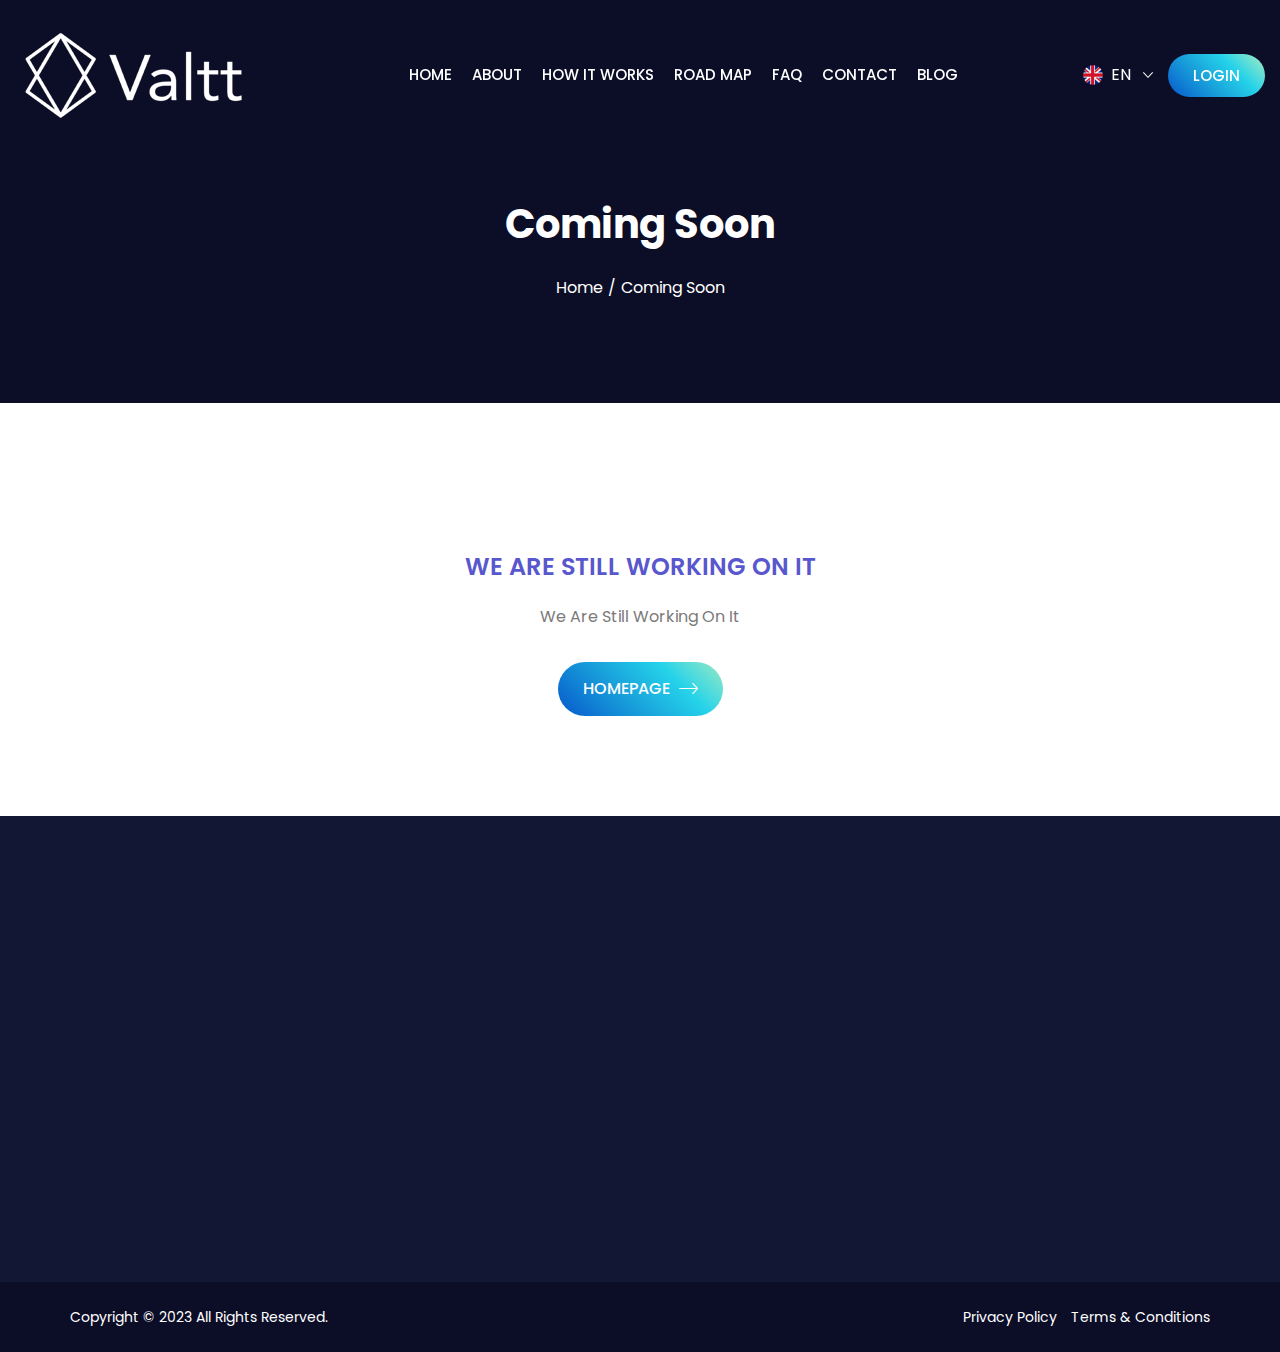
==== comingsoon.html @ 5f9b5ad6 "Add files via upload" ====
<!DOCTYPE html>
<html lang="en">

<head>
  <!-- Meta -->
  <meta charset="utf-8">
  <meta http-equiv="X-UA-Compatible" content="IE=edge">
  <meta name="viewport" content="width=device-width, initial-scale=1">
  <meta name="description" content="VALTT" />
  <!-- SITE TITLE -->
  <title>VALTT</title>
  <!-- Favicon Icon -->
  <link rel="shortcut icon" type="image/x-icon" href="assets/image/image1.png">
  <!-- Animation CSS -->
  <link rel="stylesheet" href="assets/css/animate.css">
  <!-- Latest Bootstrap min CSS -->
  <link rel="stylesheet" href="assets/bootstrap/css/bootstrap.min.css">
  <!-- Google Font -->
  <link href="https://fonts.googleapis.com/css?family=Poppins:100,200,300,400,500,600,700,800,900" rel="stylesheet">
  <!-- Font Awesome CSS -->
  <link rel="stylesheet" href="assets/css/font-awesome.min.css">
  <!-- ionicons CSS -->
  <link rel="stylesheet" href="assets/css/ionicons.min.css">
  <!-- cryptocoins CSS -->
  <link rel="stylesheet" href="assets/css/cryptocoins.css">
  <!--- owl carousel CSS-->
  <link rel="stylesheet" href="assets/owlcarousel/css/owl.carousel.min.css">
  <link rel="stylesheet" href="assets/owlcarousel/css/owl.theme.default.min.css">
  <!-- Style CSS -->
  <link rel="stylesheet" href="assets/css/style.css">
  <link rel="stylesheet" href="assets/css/responsive.css">
  <!-- Color CSS -->
  <link id="layoutstyle" rel="stylesheet" href="assets/color/theme.css">
</head>

<body class="v_light_dark" data-spy="scroll" data-offset="110">

  <!-- START LOADER -->
  <div id="loader-wrapper">
    <div id="loading-center-absolute">
      <div class="object" id="object_four"></div>
      <div class="object" id="object_three"></div>
      <div class="object" id="object_two"></div>
      <div class="object" id="object_one"></div>
    </div>
    <div class="loader-section section-left"></div>
    <div class="loader-section section-right"></div>

  </div>
  <!-- END LOADER -->

  <!-- START HEADER -->
  <header class="header_wrap fixed-top">
    <div class="container-fluid">
      <nav class="navbar navbar-expand-lg">
        <a class="navbar-brand page-scroll animation" href="index.html" data-animation="fadeInDown"
          data-animation-delay="1s">
          <img class="logo_light" src="assets/image/image.png" alt="logo" />
          <img class="logo_dark" src="assets/image/image.png" alt="logo" />
        </a>
        <button class="navbar-toggler animation" type="button" data-toggle="collapse"
          data-target="#navbarSupportedContent" aria-controls="navbarSupportedContent" aria-expanded="false"
          aria-label="Toggle navigation" data-animation="fadeInDown" data-animation-delay="1.1s">
          <span class="ion-android-menu"></span>
        </button>
        <div class="collapse navbar-collapse" id="navbarSupportedContent">
          <ul class="navbar-nav m-auto">
            <li class="animation" data-animation="fadeInDown" data-animation-delay="1.2s"><a
                class="nav-link page-scroll nav_item" href="index.html">Home</a></li>
            <li class="animation" data-animation="fadeInDown" data-animation-delay="1.4s"><a
                class="nav-link page-scroll nav_item" href="index.html#about">About</a></li>
            <li class="animation" data-animation="fadeInDown" data-animation-delay="1.3s"><a
                class="nav-link page-scroll nav_item" href="index.html#how_it_works">How it works</a></li>
            <li class="animation" data-animation="fadeInDown" data-animation-delay="1.5s"><a
                class="nav-link page-scroll nav_item" href="index.html#roadmap">Road Map</a></li>
            <li class="animation" data-animation="fadeInDown" data-animation-delay="1.6s"><a
                class="nav-link page-scroll nav_item" href="index.html#faq">FAQ</a></li>
            <li class="animation" data-animation="fadeInDown" data-animation-delay="1.7s"><a
                class="nav-link page-scroll nav_item" href="index.html#contact">Contact</a></li>
            <li class="animation" data-animation="fadeInDown" data-animation-delay="1.8s"><a
                class="nav-link page-scroll nav_item" href="#">blog</a></li>
          </ul>
          <ul class="navbar-nav nav_btn align-items-center">
            <li class="animation" data-animation="fadeInDown" data-animation-delay="1.9s">
              <div class="lng_dropdown">
                <select name="countries" id="lng_select">
                  <option value='en' data-image="assets/images/eng.png" data-title="English">EN</option>
                  <option value='fn' data-image="assets/images/fn.png" data-title="France">ES</option>
                  <option value='us' data-image="assets/images/us.png" data-title="United States">FR</option>
                </select>
              </div>
            </li>
            <li class="animation" data-animation="fadeInDown" data-animation-delay="2s"><a
                class="btn btn-default btn-radius nav_item" href="login.html">Login</a></li>
          </ul>
        </div>
      </nav>
    </div>
  </header>
  <!-- END HEADER -->

<!-- START SECTION BANNER -->
<section class="section_breadcrumb bg_black_dark" data-z-index="1" data-parallax="scroll" data-image-src="assets/images/home_banner_bg.png">
    <div class="container">
        <div class="row">
            <div class="col-lg-12 col-md-12 col-sm-12">
                <div class="banner_text text-center">
                    <h1 class="animation" data-animation="fadeInUp" data-animation-delay="1.1s">Coming Soon</h1>
                    <ul class="breadcrumb bg-transparent justify-content-center animation m-0 p-0" data-animation="fadeInUp" data-animation-delay="1.3s"> 
                        <li><a href="index.html">Home</a> </li>
                        <li><span>Coming soon</span></li> 
                    </ul>
                </div>
            </div>
            
        </div>
    </div>
</section>
<!-- END SECTION BANNER --> 

<!-- START SECTION 404 CONTENT -->
<section>
	<div class="container">
    	<div class="row">
        	<div class="col-lg-10 offset-lg-1 text-center">
                <div class="divider small_divider"></div>
                <div class="not_found">
                    <h3 class="animation" data-animation="fadeInUp" data-animation-delay="0.4s">We Are Still Working On It</h3>
                    <p class="animation" data-animation="fadeInUp" data-animation-delay="0.6s">We Are Still Working On It</p>
                    <a href="index.html" class="btn btn-default btn-radius animation" data-animation="fadeInUp" data-animation-delay="0.8s">Homepage <i class="ion-ios-arrow-thin-right"></i></a>
                </div>
            </div>
        </div>
    </div>
</section>
<!-- END SECTION 404 CONTENT -->

  <!-- START FOOTER SECTION -->
  <footer>
    <div class="top_footer bg_light_dark" data-z-index="1" data-parallax="scroll"
      data-image-src="assets/images/footer_bg.png">
      <div class="container">
        <div class="row">
          <div class="col-lg-4 col-md-12">
            <div class="footer_logo mb-3 animation" data-animation="fadeInUp" data-animation-delay="0.2s">
              <a href="#home_section" class="page-scroll">
                <img alt="logo" src="assets/image/image.png">
              </a>
            </div>
            <div class="footer_desc">
              <p class="animation" data-animation="fadeInUp" data-animation-delay="0.4s">Lorem ipsum dolor sit amet,
                consectetur adipiscing elit,
                sed do eiusmod tempor incididunt ut labore et dolore magna aliqua. Ut enim ad minim veniam.
            </div>
          </div>
          <div class="col-lg-3 col-md-6 res_md_mt_30 res_sm_mt_20">
            <h4 class="footer_title border_title animation" data-animation="fadeInUp" data-animation-delay="0.2s">Quick Links</h4>
              <ul class="footer_link list_arrow">
                <li class="animation" data-animation="fadeInUp" data-animation-delay="0.2s"><a href="index.html">Home</a></li>
                <li class="animation" data-animation="fadeInUp" data-animation-delay="0.4s"><a href="index.html#about">About</a></li>
                <li class="animation" data-animation="fadeInUp" data-animation-delay="0.3s"><a href="index.html#how_it_works">How It Works</a></li>
                <li class="animation" data-animation="fadeInUp" data-animation-delay="0.5s"><a href="index.html#roadmap">Road Map</a></li>
                <li class="animation" data-animation="fadeInUp" data-animation-delay="0.6s"><a href="index.html#faq">FAQ</a></li>
                <li class="animation" data-animation="fadeInUp" data-animation-delay="0.7s"><a href="index.html#contact">Contact</a></li>
                <li class="animation" data-animation="fadeInUp" data-animation-delay="0.8s"><a href="#">Blog</a></li>
              </ul>
          </div>
          <div class="col-lg-5 col-md-6 res_md_mt_30 res_sm_mt_20">
            <div class="newsletter_form">
              <h4 class="footer_title border_title animation" data-animation="fadeInUp" data-animation-delay="0.2s">
                Newsletter</h4>
              <p class="animation" data-animation="fadeInUp" data-animation-delay="0.4s">By subscribing to our mailing
                list you will always be update with the latest news from us.</p>
              <form class="subscribe_form animation" data-animation="fadeInUp" data-animation-delay="0.4s">
                <input class="input-rounded" type="text" required placeholder="Enter Email Address" />
                <button type="submit" title="Subscribe" class="btn-info" name="submit" value="Submit"> Subscribe
                </button>
              </form>
            </div>
          </div>
        </div>
      </div>
    </div>
    <div class="bottom_footer">
      <div class="container">
        <div class="row">
          <div class="col-md-6">
            <p class="copyright">Copyright &copy; 2023 All Rights Reserved.</p>
          </div>
          <div class="col-md-6">
            <ul class="list_none footer_menu">
              <li><a href="#">Privacy Policy</a></li>
              <li><a href="#">Terms & Conditions</a></li>
            </ul>
          </div>
        </div>
      </div>
    </div>
  </footer>
  <!-- END FOOTER SECTION -->




  <a href="#" class="scrollup btn-default"><i class="ion-ios-arrow-up"></i></a>

  <!-- Latest jQuery -->
  <script src="assets/js/jquery-3.6.0.min.js"></script>
  <!-- Latest compiled and minified Bootstrap -->
  <script src="assets/bootstrap/js/bootstrap.min.js"></script>
  <!-- owl-carousel min js  -->
  <script src="assets/owlcarousel/js/owl.carousel.min.js"></script>
  <!-- magnific-popup min js  -->
  <script src="assets/js/magnific-popup.min.js"></script>
  <!-- waypoints min js  -->
  <script src="assets/js/waypoints.min.js"></script>
  <!-- parallax js  -->
  <script src="assets/js/parallax.js"></script>
  <!-- countdown js  -->
  <script src="assets/js/jquery.countdown.min.js"></script>
  <!-- particles min js  -->
  <script src="assets/js/particles.min.js"></script>
  <!-- scripts js -->
  <script src="assets/js/jquery.dd.min.js"></script>
  <!-- jquery.counterup.min js -->
  <script src="assets/js/jquery.counterup.min.js"></script>
  <!-- chart js  -->
  <script src="assets/js/Chart.bundle.js"></script>
  <script src="assets/js/Chart.PieceLabel.min.js"></script>
  <script src="assets/js/chart_script.js"></script>
  <script src="assets/js/notification.js"></script>
  <!-- scripts js -->
  <script src="assets/js/scripts.js"></script>
</body>

</html>
---- assets/css/cryptocoins.css ----
/*! Cryptocoins - cryptocurrency icon font | https://github.com/allienworks/cryptocoins */

@font-face {
  font-family: "cryptocoins";
  src: url('../fonts/cryptocoins.woff2') format('woff2'),
    url('../fonts/cryptocoins.woff') format('woff'),
    url('../fonts/cryptocoins.ttf') format('truetype');
}

/* .cc:before { */
.cc::before {
  font-family: "cryptocoins";
    -webkit-font-smoothing: antialiased;
    -moz-osx-font-smoothing: grayscale;
  font-style: normal;
  font-variant: normal;
  font-weight: normal;
  /* speak: none; only necessary if not using the private unicode range (firstGlyph option) */
  text-decoration: none;
  text-transform: none;
}


.cc.ADA-alt::before {
  content: "\E001";
}

.cc.ADA::before {
  content: "\E002";
}

.cc.ADC-alt::before {
  content: "\E003";
}

.cc.ADC::before {
  content: "\E004";
}

.cc.AEON-alt::before {
  content: "\E005";
}

.cc.AEON::before {
  content: "\E006";
}

.cc.AMP-alt::before {
  content: "\E007";
}

.cc.AMP::before {
  content: "\E008";
}

.cc.ANC-alt::before {
  content: "\E009";
}

.cc.ANC::before {
  content: "\E00A";
}

.cc.ARCH-alt::before {
  content: "\E00B";
}

.cc.ARCH::before {
  content: "\E00C";
}

.cc.ARDR-alt::before {
  content: "\E00D";
}

.cc.ARDR::before {
  content: "\E00E";
}

.cc.ARK-alt::before {
  content: "\E00F";
}

.cc.ARK::before {
  content: "\E010";
}

.cc.AST::before {
  content: "\E011";
}

.cc.AUR-alt::before {
  content: "\E012";
}

.cc.AUR::before {
  content: "\E013";
}

.cc.BANX-alt::before {
  content: "\E014";
}

.cc.BANX::before {
  content: "\E015";
}

.cc.BAT-alt::before {
  content: "\E016";
}

.cc.BAT::before {
  content: "\E017";
}

.cc.BAY-alt::before {
  content: "\E018";
}

.cc.BAY::before {
  content: "\E019";
}

.cc.BC-alt::before {
  content: "\E01A";
}

.cc.BC::before {
  content: "\E01B";
}

.cc.BCH-alt::before {
  content: "\E01C";
}

.cc.BCH::before {
  content: "\E01D";
}

.cc.BCN-alt::before {
  content: "\E01E";
}

.cc.BCN::before {
  content: "\E01F";
}

.cc.BCY::before {
  content: "\E020";
}

.cc.BELA::before {
  content: "\E021";
}

.cc.BFT-alt::before {
  content: "\E022";
}

.cc.BFT::before {
  content: "\E023";
}

.cc.BLZ::before {
  content: "\E024";
}

.cc.BRK-alt::before {
  content: "\E025";
}

.cc.BRK::before {
  content: "\E026";
}

.cc.BRX-alt::before {
  content: "\E027";
}

.cc.BRX::before {
  content: "\E028";
}

.cc.BSD-alt::before {
  content: "\E029";
}

.cc.BSD::before {
  content: "\E02A";
}

.cc.BTA::before {
  content: "\E02B";
}

.cc.BTC-alt::before {
  content: "\E02C";
}

.cc.BTC::before {
  content: "\E02D";
}

.cc.BTCD-alt::before {
  content: "\E02E";
}

.cc.BTCD::before {
  content: "\E02F";
}

.cc.BTCP-alt::before {
  content: "\E030";
}

.cc.BTCP::before {
  content: "\E031";
}

.cc.BTM-alt::before {
  content: "\E032";
}

.cc.BTM::before {
  content: "\E033";
}

.cc.BTS-alt::before {
  content: "\E034";
}

.cc.BTS::before {
  content: "\E035";
}

.cc.BURST::before {
  content: "\E036";
}

.cc.CLAM-alt::before {
  content: "\E037";
}

.cc.CLAM::before {
  content: "\E038";
}

.cc.CLOAK-alt::before {
  content: "\E039";
}

.cc.CLOAK::before {
  content: "\E03A";
}

.cc.CVC-alt::before {
  content: "\E03B";
}

.cc.CVC::before {
  content: "\E03C";
}

.cc.DAO-alt::before {
  content: "\E03D";
}

.cc.DAO::before {
  content: "\E03E";
}

.cc.DASH-alt::before {
  content: "\E03F";
}

.cc.DASH::before {
  content: "\E040";
}

.cc.DCR-alt::before {
  content: "\E041";
}

.cc.DCR::before {
  content: "\E042";
}

.cc.DCT-alt::before {
  content: "\E043";
}

.cc.DCT::before {
  content: "\E044";
}

.cc.DGB-alt::before {
  content: "\E045";
}

.cc.DGB::before {
  content: "\E046";
}

.cc.DGD::before {
  content: "\E047";
}

.cc.DGX::before {
  content: "\E048";
}

.cc.DMD-alt::before {
  content: "\E049";
}

.cc.DMD::before {
  content: "\E04A";
}

.cc.DOGE-alt::before {
  content: "\E04B";
}

.cc.DOGE::before {
  content: "\E04C";
}

.cc.EMC-alt::before {
  content: "\E04D";
}

.cc.EMC::before {
  content: "\E04E";
}

.cc.EMC2-alt::before {
  content: "\E04F";
}

.cc.EMC2::before {
  content: "\E050";
}

.cc.EOS-alt::before {
  content: "\E051";
}

.cc.EOS::before {
  content: "\E052";
}

.cc.ERC-alt::before {
  content: "\E053";
}

.cc.ERC::before {
  content: "\E054";
}

.cc.ETC-alt::before {
  content: "\E055";
}

.cc.ETC::before {
  content: "\E056";
}

.cc.ETH-alt::before {
  content: "\E057";
}

.cc.ETH::before {
  content: "\E058";
}

.cc.EXP-alt::before {
  content: "\E059";
}

.cc.EXP::before {
  content: "\E05A";
}

.cc.FC2-alt::before {
  content: "\E05B";
}

.cc.FC2::before {
  content: "\E05C";
}

.cc.FCT-alt::before {
  content: "\E05D";
}

.cc.FCT::before {
  content: "\E05E";
}

.cc.FLDC-alt::before {
  content: "\E05F";
}

.cc.FLDC::before {
  content: "\E060";
}

.cc.FLO-alt::before {
  content: "\E061";
}

.cc.FLO::before {
  content: "\E062";
}

.cc.FRK-alt::before {
  content: "\E063";
}

.cc.FRK::before {
  content: "\E064";
}

.cc.FTC-alt::before {
  content: "\E065";
}

.cc.FTC::before {
  content: "\E066";
}

.cc.FUN::before {
  content: "\E067";
}

.cc.GAME-alt::before {
  content: "\E068";
}

.cc.GAME::before {
  content: "\E069";
}

.cc.GBYTE-alt::before {
  content: "\E06A";
}

.cc.GBYTE::before {
  content: "\E06B";
}

.cc.GDC-alt::before {
  content: "\E06C";
}

.cc.GDC::before {
  content: "\E06D";
}

.cc.GEMZ-alt::before {
  content: "\E06E";
}

.cc.GEMZ::before {
  content: "\E06F";
}

.cc.GLD-alt::before {
  content: "\E070";
}

.cc.GLD::before {
  content: "\E071";
}

.cc.GNO-alt::before {
  content: "\E072";
}

.cc.GNO::before {
  content: "\E073";
}

.cc.GNT-alt::before {
  content: "\E074";
}

.cc.GNT::before {
  content: "\E075";
}

.cc.GOLOS-alt::before {
  content: "\E076";
}

.cc.GOLOS::before {
  content: "\E077";
}

.cc.GRC-alt::before {
  content: "\E078";
}

.cc.GRC::before {
  content: "\E079";
}

.cc.GRS::before {
  content: "\E07A";
}

.cc.HEAT-alt::before {
  content: "\E07B";
}

.cc.HEAT::before {
  content: "\E07C";
}

.cc.HUC-alt::before {
  content: "\E07D";
}

.cc.HUC::before {
  content: "\E07E";
}

.cc.ICN-alt::before {
  content: "\E07F";
}

.cc.ICN::before {
  content: "\E080";
}

.cc.IFC-alt::before {
  content: "\E081";
}

.cc.IFC::before {
  content: "\E082";
}

.cc.INCNT-alt::before {
  content: "\E083";
}

.cc.INCNT::before {
  content: "\E084";
}

.cc.IOC-alt::before {
  content: "\E085";
}

.cc.IOC::before {
  content: "\E086";
}

.cc.IOTA-alt::before {
  content: "\E087";
}

.cc.IOTA::before {
  content: "\E088";
}

.cc.JBS-alt::before {
  content: "\E089";
}

.cc.JBS::before {
  content: "\E08A";
}

.cc.KMD-alt::before {
  content: "\E08B";
}

.cc.KMD::before {
  content: "\E08C";
}

.cc.KOBO::before {
  content: "\E08D";
}

.cc.KORE-alt::before {
  content: "\E08E";
}

.cc.KORE::before {
  content: "\E08F";
}

.cc.LBC-alt::before {
  content: "\E090";
}

.cc.LBC::before {
  content: "\E091";
}

.cc.LDOGE-alt::before {
  content: "\E092";
}

.cc.LDOGE::before {
  content: "\E093";
}

.cc.LSK-alt::before {
  content: "\E094";
}

.cc.LSK::before {
  content: "\E095";
}

.cc.LTC-alt::before {
  content: "\E096";
}

.cc.LTC::before {
  content: "\E097";
}

.cc.MAID-alt::before {
  content: "\E098";
}

.cc.MAID::before {
  content: "\E099";
}

.cc.MARKS-alt::before {
  content: "\E09A";
}

.cc.MARKS::before {
  content: "\E09B";
}

.cc.MCO-alt::before {
  content: "\E09C";
}

.cc.MCO::before {
  content: "\E09D";
}

.cc.MINT-alt::before {
  content: "\E09E";
}

.cc.MINT::before {
  content: "\E09F";
}

.cc.MONA-alt::before {
  content: "\E0A0";
}

.cc.MONA::before {
  content: "\E0A1";
}

.cc.MRC::before {
  content: "\E0A2";
}

.cc.MSC-alt::before {
  content: "\E0A3";
}

.cc.MSC::before {
  content: "\E0A4";
}

.cc.MTL-alt::before {
  content: "\E0A5";
}

.cc.MTL::before {
  content: "\E0A6";
}

.cc.MTR-alt::before {
  content: "\E0A7";
}

.cc.MTR::before {
  content: "\E0A8";
}

.cc.MUE-alt::before {
  content: "\E0A9";
}

.cc.MUE::before {
  content: "\E0AA";
}

.cc.MYST-alt::before {
  content: "\E0AB";
}

.cc.MYST::before {
  content: "\E0AC";
}

.cc.NAV-alt::before {
  content: "\E0AD";
}

.cc.NAV::before {
  content: "\E0AE";
}

.cc.NBT::before {
  content: "\E0AF";
}

.cc.NEO-alt::before {
  content: "\E0B0";
}

.cc.NEO::before {
  content: "\E0B1";
}

.cc.NEOS-alt::before {
  content: "\E0B2";
}

.cc.NEOS::before {
  content: "\E0B3";
}

.cc.NEU-alt::before {
  content: "\E0B4";
}

.cc.NEU::before {
  content: "\E0B5";
}

.cc.NLG-alt::before {
  content: "\E0B6";
}

.cc.NLG::before {
  content: "\E0B7";
}

.cc.NMC-alt::before {
  content: "\E0B8";
}

.cc.NMC::before {
  content: "\E0B9";
}

.cc.NMR::before {
  content: "\E0BA";
}

.cc.NOTE-alt::before {
  content: "\E0BB";
}

.cc.NOTE::before {
  content: "\E0BC";
}

.cc.NVC-alt::before {
  content: "\E0BD";
}

.cc.NVC::before {
  content: "\E0BE";
}

.cc.NXT-alt::before {
  content: "\E0BF";
}

.cc.NXT::before {
  content: "\E0C0";
}

.cc.OK-alt::before {
  content: "\E0C1";
}

.cc.OK::before {
  content: "\E0C2";
}

.cc.OMG-alt::before {
  content: "\E0C3";
}

.cc.OMG::before {
  content: "\E0C4";
}

.cc.OMNI-alt::before {
  content: "\E0C5";
}

.cc.OMNI::before {
  content: "\E0C6";
}

.cc.OPAL-alt::before {
  content: "\E0C7";
}

.cc.OPAL::before {
  content: "\E0C8";
}

.cc.PART-alt::before {
  content: "\E0C9";
}

.cc.PART::before {
  content: "\E0CA";
}

.cc.PASC::before {
  content: "\E0CB";
}

.cc.PIGGY-alt::before {
  content: "\E0CC";
}

.cc.PIGGY::before {
  content: "\E0CD";
}

.cc.PINK-alt::before {
  content: "\E0CE";
}

.cc.PINK::before {
  content: "\E0CF";
}

.cc.PIVX-alt::before {
  content: "\E0D0";
}

.cc.PIVX::before {
  content: "\E0D1";
}

.cc.POT-alt::before {
  content: "\E0D2";
}

.cc.POT::before {
  content: "\E0D3";
}

.cc.PPC-alt::before {
  content: "\E0D4";
}

.cc.PPC::before {
  content: "\E0D5";
}

.cc.QRK-alt::before {
  content: "\E0D6";
}

.cc.QRK::before {
  content: "\E0D7";
}

.cc.QTUM-alt::before {
  content: "\E0D8";
}

.cc.QTUM::before {
  content: "\E0D9";
}

.cc.RADS-alt::before {
  content: "\E0DA";
}

.cc.RADS::before {
  content: "\E0DB";
}

.cc.RBIES-alt::before {
  content: "\E0DC";
}

.cc.RBIES::before {
  content: "\E0DD";
}

.cc.RBT-alt::before {
  content: "\E0DE";
}

.cc.RBT::before {
  content: "\E0DF";
}

.cc.RBY-alt::before {
  content: "\E0E0";
}

.cc.RBY::before {
  content: "\E0E1";
}

.cc.RDD-alt::before {
  content: "\E0E2";
}

.cc.RDD::before {
  content: "\E0E3";
}

.cc.REP-alt::before {
  content: "\E0E4";
}

.cc.REP::before {
  content: "\E0E5";
}

.cc.RHOC::before {
  content: "\E0E6";
}

.cc.RIC-alt::before {
  content: "\E0E7";
}

.cc.RIC::before {
  content: "\E0E8";
}

.cc.RISE-alt::before {
  content: "\E0E9";
}

.cc.RISE::before {
  content: "\E0EA";
}

.cc.SALT-alt::before {
  content: "\E0EB";
}

.cc.SALT::before {
  content: "\E0EC";
}

.cc.SAR-alt::before {
  content: "\E0ED";
}

.cc.SAR::before {
  content: "\E0EE";
}

.cc.SCOT-alt::before {
  content: "\E0EF";
}

.cc.SCOT::before {
  content: "\E0F0";
}

.cc.SDC-alt::before {
  content: "\E0F1";
}

.cc.SDC::before {
  content: "\E0F2";
}

.cc.SIA-alt::before {
  content: "\E0F3";
}

.cc.SIA::before {
  content: "\E0F4";
}

.cc.SJCX-alt::before {
  content: "\E0F5";
}

.cc.SJCX::before {
  content: "\E0F6";
}

.cc.SLG-alt::before {
  content: "\E0F7";
}

.cc.SLG::before {
  content: "\E0F8";
}

.cc.SLS-alt::before {
  content: "\E0F9";
}

.cc.SLS::before {
  content: "\E0FA";
}

.cc.SNRG-alt::before {
  content: "\E0FB";
}

.cc.SNRG::before {
  content: "\E0FC";
}

.cc.START-alt::before {
  content: "\E0FD";
}

.cc.START::before {
  content: "\E0FE";
}

.cc.STEEM-alt::before {
  content: "\E0FF";
}

.cc.STEEM::before {
  content: "\E100";
}

.cc.STRAT-alt::before {
  content: "\E101";
}

.cc.STRAT::before {
  content: "\E102";
}

.cc.SWIFT-alt::before {
  content: "\E103";
}

.cc.SWIFT::before {
  content: "\E104";
}

.cc.SYNC-alt::before {
  content: "\E105";
}

.cc.SYNC::before {
  content: "\E106";
}

.cc.SYS-alt::before {
  content: "\E107";
}

.cc.SYS::before {
  content: "\E108";
}

.cc.TRIG-alt::before {
  content: "\E109";
}

.cc.TRIG::before {
  content: "\E10A";
}

.cc.TX-alt::before {
  content: "\E10B";
}

.cc.TX::before {
  content: "\E10C";
}

.cc.UBQ-alt::before {
  content: "\E10D";
}

.cc.UBQ::before {
  content: "\E10E";
}

.cc.UNITY-alt::before {
  content: "\E10F";
}

.cc.UNITY::before {
  content: "\E110";
}

.cc.USDT-alt::before {
  content: "\E111";
}

.cc.USDT::before {
  content: "\E112";
}

.cc.VIA-alt::before {
  content: "\E113";
}

.cc.VIA::before {
  content: "\E114";
}

.cc.VIOR-alt::before {
  content: "\E115";
}

.cc.VIOR::before {
  content: "\E116";
}

.cc.VNL-alt::before {
  content: "\E117";
}

.cc.VNL::before {
  content: "\E118";
}

.cc.VPN-alt::before {
  content: "\E119";
}

.cc.VPN::before {
  content: "\E11A";
}

.cc.VRC-alt::before {
  content: "\E11B";
}

.cc.VRC::before {
  content: "\E11C";
}

.cc.VTC-alt::before {
  content: "\E11D";
}

.cc.VTC::before {
  content: "\E11E";
}

.cc.WAVES-alt::before {
  content: "\E11F";
}

.cc.WAVES::before {
  content: "\E120";
}

.cc.XAI-alt::before {
  content: "\E121";
}

.cc.XAI::before {
  content: "\E122";
}

.cc.XBC::before {
  content: "\E123";
}

.cc.XBS-alt::before {
  content: "\E124";
}

.cc.XBS::before {
  content: "\E125";
}

.cc.XCP-alt::before {
  content: "\E126";
}

.cc.XCP::before {
  content: "\E127";
}

.cc.XEM-alt::before {
  content: "\E128";
}

.cc.XEM::before {
  content: "\E129";
}

.cc.XLM-alt::before {
  content: "\E12A";
}

.cc.XLM::before {
  content: "\E12B";
}

.cc.XMR::before {
  content: "\E12C";
}

.cc.XMY::before {
  content: "\E12D";
}

.cc.XPM-alt::before {
  content: "\E12E";
}

.cc.XPM::before {
  content: "\E12F";
}

.cc.XRP-alt::before {
  content: "\E130";
}

.cc.XRP::before {
  content: "\E131";
}

.cc.XTZ-alt::before {
  content: "\E132";
}

.cc.XTZ::before {
  content: "\E133";
}

.cc.XVC-alt::before {
  content: "\E134";
}

.cc.XVC::before {
  content: "\E135";
}

.cc.XVG-alt::before {
  content: "\E136";
}

.cc.XVG::before {
  content: "\E137";
}

.cc.XZC-alt::before {
  content: "\E138";
}

.cc.XZC::before {
  content: "\E139";
}

.cc.YBC-alt::before {
  content: "\E13A";
}

.cc.YBC::before {
  content: "\E13B";
}

.cc.ZEC-alt::before {
  content: "\E13C";
}

.cc.ZEC::before {
  content: "\E13D";
}

.cc.ZEIT-alt::before {
  content: "\E13E";
}

.cc.ZEIT::before {
  content: "\E13F";
}

.cc.ZRX-alt::before {
  content: "\E140";
}

.cc.ZRX::before {
  content: "\E141";
}
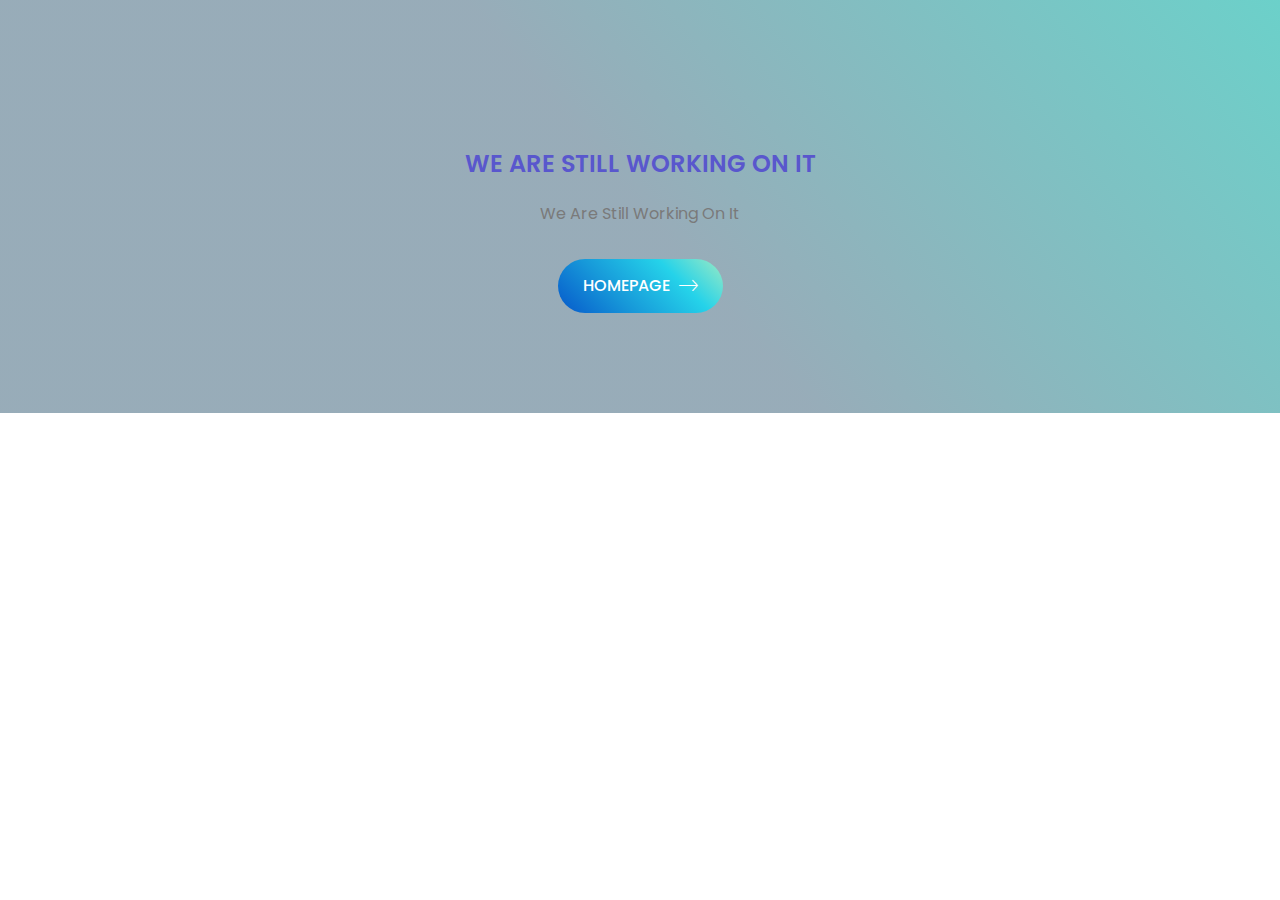
==== commit e2d7e912: "Add files via upload" ====
--- a/comingsoon.html
+++ b/comingsoon.html
@@ -49,160 +49,33 @@
   </div>
   <!-- END LOADER -->
 
-  <!-- START HEADER -->
-  <header class="header_wrap fixed-top">
-    <div class="container-fluid">
-      <nav class="navbar navbar-expand-lg">
-        <a class="navbar-brand page-scroll animation" href="index.html" data-animation="fadeInDown"
-          data-animation-delay="1s">
-          <img class="logo_light" src="assets/image/image.png" alt="logo" />
-          <img class="logo_dark" src="assets/image/image.png" alt="logo" />
-        </a>
-        <button class="navbar-toggler animation" type="button" data-toggle="collapse"
-          data-target="#navbarSupportedContent" aria-controls="navbarSupportedContent" aria-expanded="false"
-          aria-label="Toggle navigation" data-animation="fadeInDown" data-animation-delay="1.1s">
-          <span class="ion-android-menu"></span>
-        </button>
-        <div class="collapse navbar-collapse" id="navbarSupportedContent">
-          <ul class="navbar-nav m-auto">
-            <li class="animation" data-animation="fadeInDown" data-animation-delay="1.2s"><a
-                class="nav-link page-scroll nav_item" href="index.html">Home</a></li>
-            <li class="animation" data-animation="fadeInDown" data-animation-delay="1.4s"><a
-                class="nav-link page-scroll nav_item" href="index.html#about">About</a></li>
-            <li class="animation" data-animation="fadeInDown" data-animation-delay="1.3s"><a
-                class="nav-link page-scroll nav_item" href="index.html#how_it_works">How it works</a></li>
-            <li class="animation" data-animation="fadeInDown" data-animation-delay="1.5s"><a
-                class="nav-link page-scroll nav_item" href="index.html#roadmap">Road Map</a></li>
-            <li class="animation" data-animation="fadeInDown" data-animation-delay="1.6s"><a
-                class="nav-link page-scroll nav_item" href="index.html#faq">FAQ</a></li>
-            <li class="animation" data-animation="fadeInDown" data-animation-delay="1.7s"><a
-                class="nav-link page-scroll nav_item" href="index.html#contact">Contact</a></li>
-            <li class="animation" data-animation="fadeInDown" data-animation-delay="1.8s"><a
-                class="nav-link page-scroll nav_item" href="#">blog</a></li>
-          </ul>
-          <ul class="navbar-nav nav_btn align-items-center">
-            <li class="animation" data-animation="fadeInDown" data-animation-delay="1.9s">
-              <div class="lng_dropdown">
-                <select name="countries" id="lng_select">
-                  <option value='en' data-image="assets/images/eng.png" data-title="English">EN</option>
-                  <option value='fn' data-image="assets/images/fn.png" data-title="France">ES</option>
-                  <option value='us' data-image="assets/images/us.png" data-title="United States">FR</option>
-                </select>
-              </div>
-            </li>
-            <li class="animation" data-animation="fadeInDown" data-animation-delay="2s"><a
-                class="btn btn-default btn-radius nav_item" href="login.html">Login</a></li>
-          </ul>
-        </div>
-      </nav>
-    </div>
-  </header>
-  <!-- END HEADER -->
 
-<!-- START SECTION BANNER -->
-<section class="section_breadcrumb bg_black_dark" data-z-index="1" data-parallax="scroll" data-image-src="assets/images/home_banner_bg.png">
+
+  <!-- START SECTION 404 CONTENT -->
+
+  <section class="full" style=" background-image: linear-gradient(
+  50deg,
+  hsl(203deg 19% 66%) 50%,
+  hsl(176deg 52% 62%) 100%
+);">
     <div class="container">
-        <div class="row">
-            <div class="col-lg-12 col-md-12 col-sm-12">
-                <div class="banner_text text-center">
-                    <h1 class="animation" data-animation="fadeInUp" data-animation-delay="1.1s">Coming Soon</h1>
-                    <ul class="breadcrumb bg-transparent justify-content-center animation m-0 p-0" data-animation="fadeInUp" data-animation-delay="1.3s"> 
-                        <li><a href="index.html">Home</a> </li>
-                        <li><span>Coming soon</span></li> 
-                    </ul>
-                </div>
-            </div>
-            
-        </div>
-    </div>
-</section>
-<!-- END SECTION BANNER --> 
-
-<!-- START SECTION 404 CONTENT -->
-<section>
-	<div class="container">
-    	<div class="row">
-        	<div class="col-lg-10 offset-lg-1 text-center">
-                <div class="divider small_divider"></div>
-                <div class="not_found">
-                    <h3 class="animation" data-animation="fadeInUp" data-animation-delay="0.4s">We Are Still Working On It</h3>
-                    <p class="animation" data-animation="fadeInUp" data-animation-delay="0.6s">We Are Still Working On It</p>
-                    <a href="index.html" class="btn btn-default btn-radius animation" data-animation="fadeInUp" data-animation-delay="0.8s">Homepage <i class="ion-ios-arrow-thin-right"></i></a>
-                </div>
-            </div>
-        </div>
-    </div>
-</section>
-<!-- END SECTION 404 CONTENT -->
-
-  <!-- START FOOTER SECTION -->
-  <footer>
-    <div class="top_footer bg_light_dark" data-z-index="1" data-parallax="scroll"
-      data-image-src="assets/images/footer_bg.png">
-      <div class="container">
-        <div class="row">
-          <div class="col-lg-4 col-md-12">
-            <div class="footer_logo mb-3 animation" data-animation="fadeInUp" data-animation-delay="0.2s">
-              <a href="#home_section" class="page-scroll">
-                <img alt="logo" src="assets/image/image.png">
-              </a>
-            </div>
-            <div class="footer_desc">
-              <p class="animation" data-animation="fadeInUp" data-animation-delay="0.4s">Lorem ipsum dolor sit amet,
-                consectetur adipiscing elit,
-                sed do eiusmod tempor incididunt ut labore et dolore magna aliqua. Ut enim ad minim veniam.
-            </div>
-          </div>
-          <div class="col-lg-3 col-md-6 res_md_mt_30 res_sm_mt_20">
-            <h4 class="footer_title border_title animation" data-animation="fadeInUp" data-animation-delay="0.2s">Quick Links</h4>
-              <ul class="footer_link list_arrow">
-                <li class="animation" data-animation="fadeInUp" data-animation-delay="0.2s"><a href="index.html">Home</a></li>
-                <li class="animation" data-animation="fadeInUp" data-animation-delay="0.4s"><a href="index.html#about">About</a></li>
-                <li class="animation" data-animation="fadeInUp" data-animation-delay="0.3s"><a href="index.html#how_it_works">How It Works</a></li>
-                <li class="animation" data-animation="fadeInUp" data-animation-delay="0.5s"><a href="index.html#roadmap">Road Map</a></li>
-                <li class="animation" data-animation="fadeInUp" data-animation-delay="0.6s"><a href="index.html#faq">FAQ</a></li>
-                <li class="animation" data-animation="fadeInUp" data-animation-delay="0.7s"><a href="index.html#contact">Contact</a></li>
-                <li class="animation" data-animation="fadeInUp" data-animation-delay="0.8s"><a href="#">Blog</a></li>
-              </ul>
-          </div>
-          <div class="col-lg-5 col-md-6 res_md_mt_30 res_sm_mt_20">
-            <div class="newsletter_form">
-              <h4 class="footer_title border_title animation" data-animation="fadeInUp" data-animation-delay="0.2s">
-                Newsletter</h4>
-              <p class="animation" data-animation="fadeInUp" data-animation-delay="0.4s">By subscribing to our mailing
-                list you will always be update with the latest news from us.</p>
-              <form class="subscribe_form animation" data-animation="fadeInUp" data-animation-delay="0.4s">
-                <input class="input-rounded" type="text" required placeholder="Enter Email Address" />
-                <button type="submit" title="Subscribe" class="btn-info" name="submit" value="Submit"> Subscribe
-                </button>
-              </form>
-            </div>
+      <div class="row">
+        <div class="col-lg-10 offset-lg-1 text-center">
+          <div class="divider small_divider"></div>
+          <div class="not_found">
+            <h3 class="animation" data-animation="fadeInUp" data-animation-delay="0.4s">We Are Still Working On It</h3>
+            <p class="animation" data-animation="fadeInUp" data-animation-delay="0.6s">We Are Still Working On It</p>
+            <a href="index.html" class="btn btn-default btn-radius animation" data-animation="fadeInUp"
+              data-animation-delay="0.8s">Homepage <i class="ion-ios-arrow-thin-right"></i></a>
           </div>
         </div>
       </div>
     </div>
-    <div class="bottom_footer">
-      <div class="container">
-        <div class="row">
-          <div class="col-md-6">
-            <p class="copyright">Copyright &copy; 2023 All Rights Reserved.</p>
-          </div>
-          <div class="col-md-6">
-            <ul class="list_none footer_menu">
-              <li><a href="#">Privacy Policy</a></li>
-              <li><a href="#">Terms & Conditions</a></li>
-            </ul>
-          </div>
-        </div>
-      </div>
-    </div>
-  </footer>
-  <!-- END FOOTER SECTION -->
+  </section>
+  <!-- END SECTION 404 CONTENT -->
 
 
 
-
-  <a href="#" class="scrollup btn-default"><i class="ion-ios-arrow-up"></i></a>
 
   <!-- Latest jQuery -->
   <script src="assets/js/jquery-3.6.0.min.js"></script>
